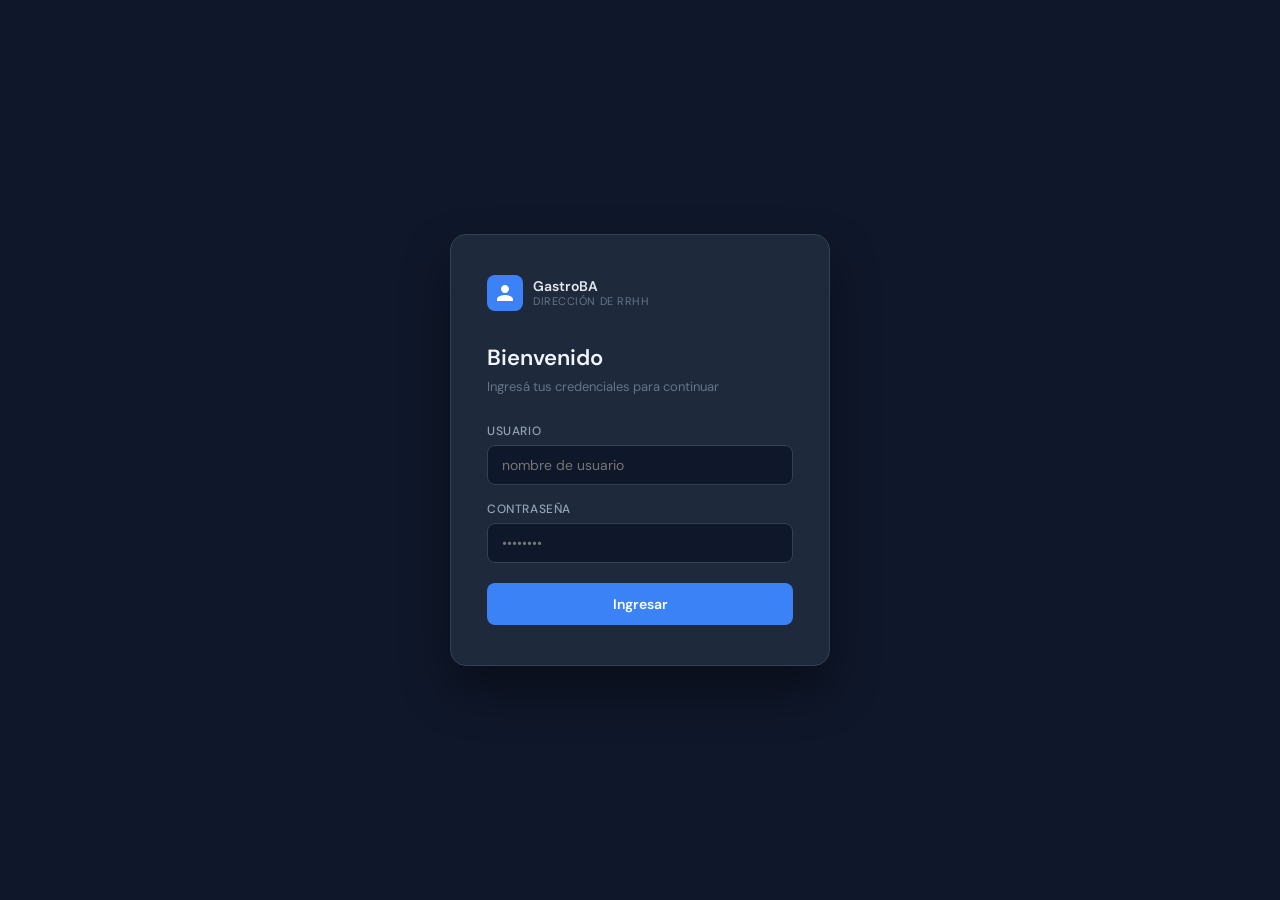
==== login.html @ f27e6686 "Add files via upload" ====
<!DOCTYPE html>
<html lang="es">
<head>
  <meta charset="UTF-8" />
  <meta name="viewport" content="width=device-width, initial-scale=1.0" />
  <title>Dirección de RRHH — Acceso</title>
  <link href="https://fonts.googleapis.com/css2?family=DM+Sans:wght@400;500;600&display=swap" rel="stylesheet" />
  <style>
    *, *::before, *::after { box-sizing: border-box; margin: 0; padding: 0; }

    body {
      font-family: 'DM Sans', sans-serif;
      background: #0f172a;
      min-height: 100vh;
      display: flex;
      align-items: center;
      justify-content: center;
    }

    .card {
      background: #1e293b;
      border: 1px solid #334155;
      border-radius: 16px;
      padding: 40px 36px;
      width: 100%;
      max-width: 380px;
      box-shadow: 0 24px 48px rgba(0,0,0,0.4);
    }

    .logo {
      display: flex;
      align-items: center;
      gap: 10px;
      margin-bottom: 32px;
    }

    .logo-icon {
      width: 36px;
      height: 36px;
      background: #3b82f6;
      border-radius: 8px;
      display: flex;
      align-items: center;
      justify-content: center;
    }

    .logo-icon svg {
      width: 20px;
      height: 20px;
      fill: white;
    }

    .logo-text {
      font-size: 14px;
      font-weight: 600;
      color: #e2e8f0;
      line-height: 1.2;
    }

    .logo-sub {
      font-size: 11px;
      font-weight: 400;
      color: #64748b;
      text-transform: uppercase;
      letter-spacing: 0.05em;
    }

    h1 {
      font-size: 22px;
      font-weight: 600;
      color: #f1f5f9;
      margin-bottom: 6px;
    }

    .subtitle {
      font-size: 13px;
      color: #64748b;
      margin-bottom: 28px;
    }

    label {
      display: block;
      font-size: 12px;
      font-weight: 500;
      color: #94a3b8;
      text-transform: uppercase;
      letter-spacing: 0.05em;
      margin-bottom: 6px;
    }

    input {
      width: 100%;
      background: #0f172a;
      border: 1px solid #334155;
      border-radius: 8px;
      color: #e2e8f0;
      font-family: 'DM Sans', sans-serif;
      font-size: 14px;
      padding: 10px 14px;
      outline: none;
      transition: border-color 0.2s;
      margin-bottom: 16px;
    }

    input:focus {
      border-color: #3b82f6;
    }

    button {
      width: 100%;
      background: #3b82f6;
      color: white;
      font-family: 'DM Sans', sans-serif;
      font-size: 14px;
      font-weight: 600;
      border: none;
      border-radius: 8px;
      padding: 12px;
      cursor: pointer;
      margin-top: 4px;
      transition: background 0.2s;
    }

    button:hover { background: #2563eb; }
    button:active { background: #1d4ed8; }

    .error {
      display: none;
      background: #450a0a;
      border: 1px solid #7f1d1d;
      color: #fca5a5;
      font-size: 13px;
      border-radius: 8px;
      padding: 10px 14px;
      margin-top: 12px;
      text-align: center;
    }

    .error.visible { display: block; }
  </style>
</head>
<body>

<div class="card">
  <div class="logo">
    <div class="logo-icon">
      <svg viewBox="0 0 24 24" xmlns="http://www.w3.org/2000/svg">
        <path d="M12 12c2.7 0 4.8-2.1 4.8-4.8S14.7 2.4 12 2.4 7.2 4.5 7.2 7.2 9.3 12 12 12zm0 2.4c-3.2 0-9.6 1.6-9.6 4.8v2.4h19.2v-2.4c0-3.2-6.4-4.8-9.6-4.8z"/>
      </svg>
    </div>
    <div>
      <div class="logo-text">GastroBA</div>
      <div class="logo-sub">Dirección de RRHH</div>
    </div>
  </div>

  <h1>Bienvenido</h1>
  <p class="subtitle">Ingresá tus credenciales para continuar</p>

  <label for="usuario">Usuario</label>
  <input type="text" id="usuario" placeholder="nombre de usuario" autocomplete="username" />

  <label for="clave">Contraseña</label>
  <input type="password" id="clave" placeholder="••••••••" autocomplete="current-password" />

  <button onclick="login()">Ingresar</button>

  <div class="error" id="error">Usuario o contraseña incorrectos.</div>
</div>

<script>
  // ─── CONFIGURACIÓN ───────────────────────────────────────────
  const USUARIO = "admin";       // ← cambiá esto
  const CLAVE   = "rrhh2024";   // ← cambiá esto
  const DESTINO = "index.html";  // ← página principal
  // ─────────────────────────────────────────────────────────────

  function login() {
    const u = document.getElementById("usuario").value.trim();
    const c = document.getElementById("clave").value;

    if (u === USUARIO && c === CLAVE) {
      sessionStorage.setItem("rrhh_auth", "true");
      window.location.href = DESTINO;
    } else {
      document.getElementById("error").classList.add("visible");
    }
  }

  // Permitir Enter para enviar
  document.addEventListener("keydown", e => {
    if (e.key === "Enter") login();
  });

  // Si ya está autenticado, redirigir directo
  if (sessionStorage.getItem("rrhh_auth") === "true") {
    window.location.href = DESTINO;
  }
</script>

</body>
</html>
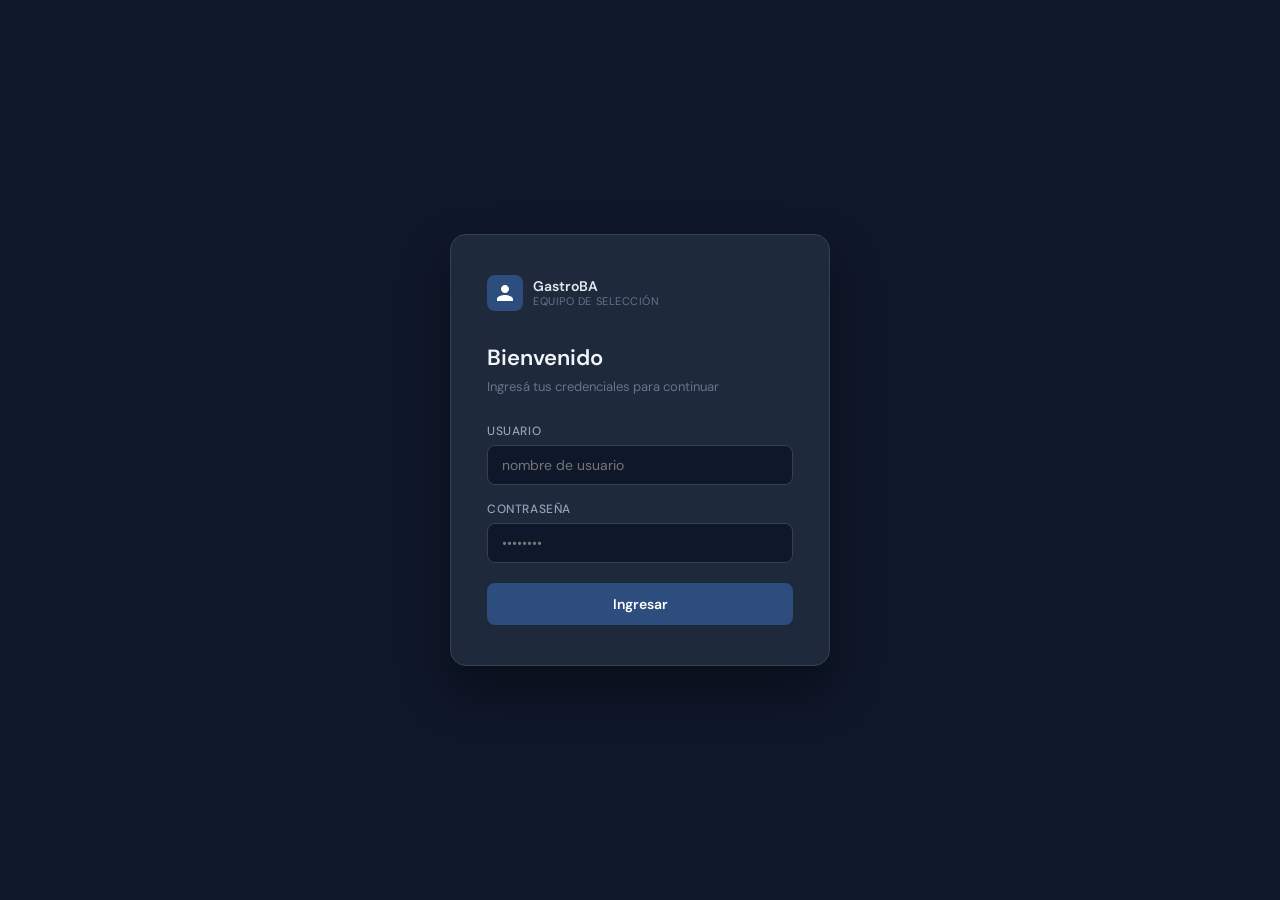
==== commit 872368f5: "Filtrar unidades a Sabores/Extremas, renombrar a Equipo de Selección y oscurecer paleta - window.SEC" ====
--- a/login.html
+++ b/login.html
@@ -3,7 +3,7 @@
 <head>
   <meta charset="UTF-8" />
   <meta name="viewport" content="width=device-width, initial-scale=1.0" />
-  <title>Dirección de RRHH — Acceso</title>
+  <title>Equipo de Selección — Acceso</title>
   <link href="https://fonts.googleapis.com/css2?family=DM+Sans:wght@400;500;600&display=swap" rel="stylesheet" />
   <style>
     *, *::before, *::after { box-sizing: border-box; margin: 0; padding: 0; }
@@ -37,7 +37,7 @@
     .logo-icon {
       width: 36px;
       height: 36px;
-      background: #3b82f6;
+      background: #2C4D7D;
       border-radius: 8px;
       display: flex;
       align-items: center;
@@ -103,12 +103,12 @@
     }
 
     input:focus {
-      border-color: #3b82f6;
+      border-color: #2C4D7D;
     }
 
     button {
       width: 100%;
-      background: #3b82f6;
+      background: #2C4D7D;
       color: white;
       font-family: 'DM Sans', sans-serif;
       font-size: 14px;
@@ -121,8 +121,8 @@
       transition: background 0.2s;
     }
 
-    button:hover { background: #2563eb; }
-    button:active { background: #1d4ed8; }
+    button:hover { background: #1D3860; }
+    button:active { background: #142A47; }
 
     .error {
       display: none;
@@ -150,7 +150,7 @@
     </div>
     <div>
       <div class="logo-text">GastroBA</div>
-      <div class="logo-sub">Dirección de RRHH</div>
+      <div class="logo-sub">Equipo de Selección</div>
     </div>
   </div>
 
@@ -170,8 +170,8 @@
 
 <script>
   // ─── CONFIGURACIÓN ───────────────────────────────────────────
-  const USUARIO = "admin";       // ← cambiá esto
-  const CLAVE   = "rrhh2024";   // ← cambiá esto
+  const USUARIO = "Admin";
+  const CLAVE   = "rrhh2026";
   const DESTINO = "index.html";  // ← página principal
   // ─────────────────────────────────────────────────────────────
 
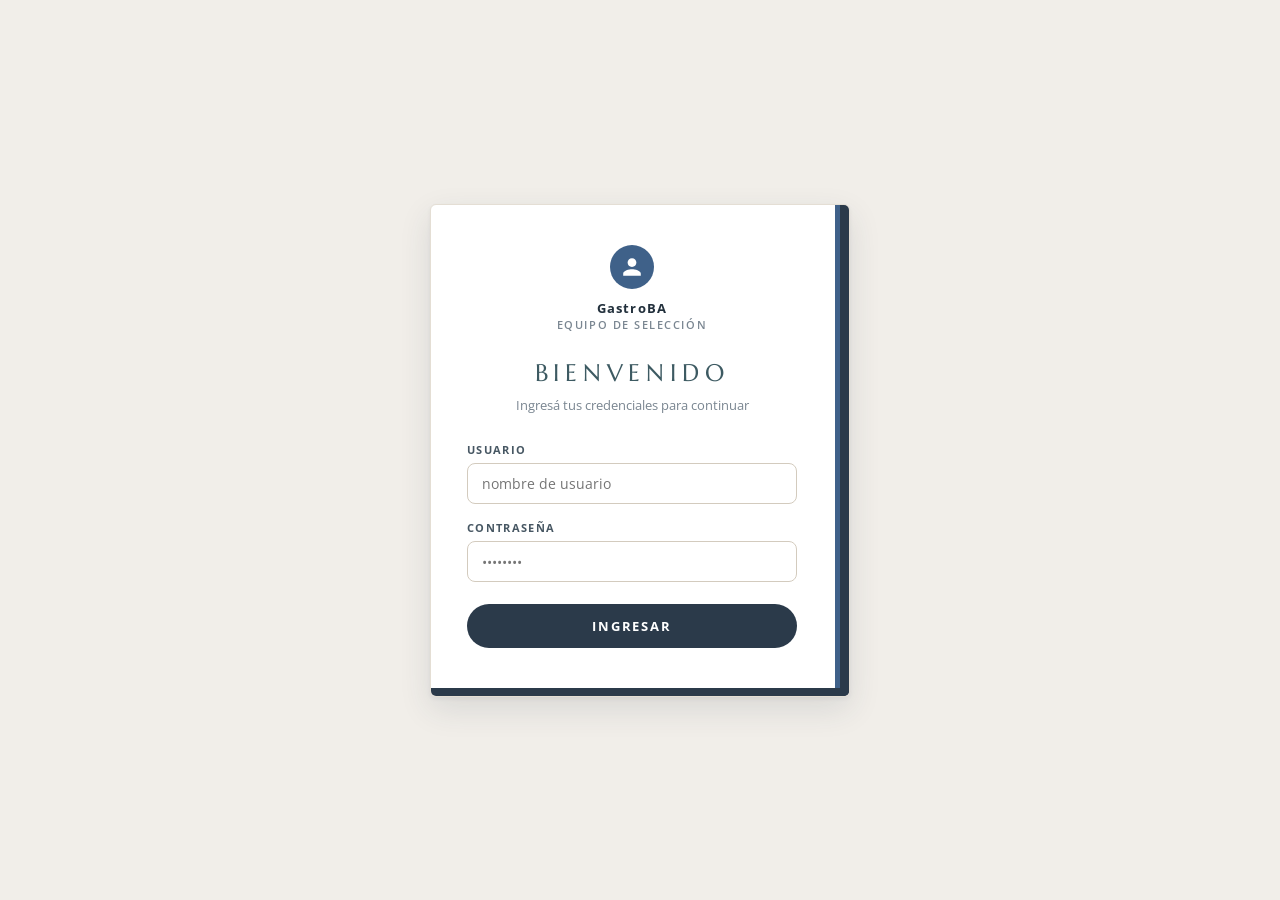
==== commit ec187b32: "Tema "Editorial" de la referencia en todo el sitio, centrado - Paleta de los informes: fondo arena, " ====
--- a/login.html
+++ b/login.html
@@ -4,131 +4,158 @@
   <meta charset="UTF-8" />
   <meta name="viewport" content="width=device-width, initial-scale=1.0" />
   <title>Equipo de Selección — Acceso</title>
-  <link href="https://fonts.googleapis.com/css2?family=DM+Sans:wght@400;500;600&display=swap" rel="stylesheet" />
+  <link href="https://fonts.googleapis.com/css2?family=Marcellus&family=Open+Sans:wght@400;500;600;700&display=swap" rel="stylesheet" />
   <style>
+    /* Tema "Editorial" (igual que el panel): arena, azul acero, pizarra y marco navy. */
     *, *::before, *::after { box-sizing: border-box; margin: 0; padding: 0; }
 
     body {
-      font-family: 'DM Sans', sans-serif;
-      background: #0f172a;
+      font-family: 'Open Sans', -apple-system, 'Segoe UI', sans-serif;
+      background: #F1EEE9;
       min-height: 100vh;
       display: flex;
       align-items: center;
       justify-content: center;
+      padding: 16px;
     }
 
     .card {
-      background: #1e293b;
-      border: 1px solid #334155;
-      border-radius: 16px;
-      padding: 40px 36px;
+      position: relative;
+      overflow: hidden;
+      background: #FFFFFF;
+      border: 1px solid #E4DED4;
+      border-radius: 6px;
+      padding: 40px 52px 48px 36px;
       width: 100%;
-      max-width: 380px;
-      box-shadow: 0 24px 48px rgba(0,0,0,0.4);
+      max-width: 420px;
+      box-shadow: 0 2px 4px rgba(43,58,74,0.06), 0 12px 32px rgba(43,58,74,0.12);
+      text-align: center;
+    }
+    /* marco tipo diapositiva: barra navy a la derecha con filete acero y banda abajo */
+    .card::before {
+      content: "";
+      position: absolute; top: 0; right: 0; bottom: 0;
+      width: 14px;
+      background: #2B3A4A;
+      border-left: 5px solid #3F6189;
+    }
+    .card::after {
+      content: "";
+      position: absolute; left: 0; right: 0; bottom: 0;
+      height: 8px;
+      background: #2B3A4A;
     }
 
     .logo {
       display: flex;
+      flex-direction: column;
       align-items: center;
       gap: 10px;
-      margin-bottom: 32px;
+      margin-bottom: 26px;
     }
 
     .logo-icon {
-      width: 36px;
-      height: 36px;
-      background: #2C4D7D;
-      border-radius: 8px;
+      width: 44px;
+      height: 44px;
+      background: #3F6189;
+      border-radius: 50%;
       display: flex;
       align-items: center;
       justify-content: center;
     }
 
     .logo-icon svg {
-      width: 20px;
-      height: 20px;
+      width: 22px;
+      height: 22px;
       fill: white;
     }
 
     .logo-text {
-      font-size: 14px;
-      font-weight: 600;
-      color: #e2e8f0;
-      line-height: 1.2;
+      font-size: 13px;
+      font-weight: 700;
+      color: #22303C;
+      letter-spacing: 0.08em;
     }
 
     .logo-sub {
       font-size: 11px;
+      font-weight: 600;
+      color: #7A8691;
+      text-transform: uppercase;
+      letter-spacing: 0.14em;
+    }
+
+    h1 {
+      font-family: 'Marcellus', Georgia, serif;
+      font-size: 24px;
       font-weight: 400;
-      color: #64748b;
-      text-transform: uppercase;
-      letter-spacing: 0.05em;
-    }
-
-    h1 {
-      font-size: 22px;
-      font-weight: 600;
-      color: #f1f5f9;
-      margin-bottom: 6px;
+      letter-spacing: 0.24em;
+      text-transform: uppercase;
+      color: #3D5A62;
+      margin-bottom: 8px;
     }
 
     .subtitle {
       font-size: 13px;
-      color: #64748b;
+      color: #7A8691;
       margin-bottom: 28px;
     }
 
     label {
       display: block;
-      font-size: 12px;
-      font-weight: 500;
-      color: #94a3b8;
-      text-transform: uppercase;
-      letter-spacing: 0.05em;
+      text-align: left;
+      font-size: 11px;
+      font-weight: 700;
+      color: #475763;
+      text-transform: uppercase;
+      letter-spacing: 0.12em;
       margin-bottom: 6px;
     }
 
     input {
       width: 100%;
-      background: #0f172a;
-      border: 1px solid #334155;
+      background: #FFFFFF;
+      border: 1px solid #D3CBBE;
       border-radius: 8px;
-      color: #e2e8f0;
-      font-family: 'DM Sans', sans-serif;
+      color: #22303C;
+      font-family: inherit;
       font-size: 14px;
       padding: 10px 14px;
       outline: none;
-      transition: border-color 0.2s;
+      transition: border-color 0.2s, box-shadow 0.2s;
       margin-bottom: 16px;
     }
 
     input:focus {
-      border-color: #2C4D7D;
+      border-color: #3F6189;
+      box-shadow: 0 0 0 3px #E8EDF4;
     }
 
     button {
       width: 100%;
-      background: #2C4D7D;
+      background: #2B3A4A;
       color: white;
-      font-family: 'DM Sans', sans-serif;
-      font-size: 14px;
-      font-weight: 600;
+      font-family: inherit;
+      font-size: 13px;
+      font-weight: 700;
+      letter-spacing: 0.14em;
+      text-transform: uppercase;
       border: none;
-      border-radius: 8px;
-      padding: 12px;
+      border-radius: 999px;
+      padding: 13px;
       cursor: pointer;
-      margin-top: 4px;
+      margin-top: 6px;
       transition: background 0.2s;
     }
 
-    button:hover { background: #1D3860; }
-    button:active { background: #142A47; }
+    button:hover { background: #3F6189; }
+    button:active { background: #24323D; }
 
     .error {
       display: none;
-      background: #450a0a;
-      border: 1px solid #7f1d1d;
-      color: #fca5a5;
+      background: #F8E5E3;
+      border: 1px solid #EBC3BE;
+      color: #A8453C;
       font-size: 13px;
       border-radius: 8px;
       padding: 10px 14px;
